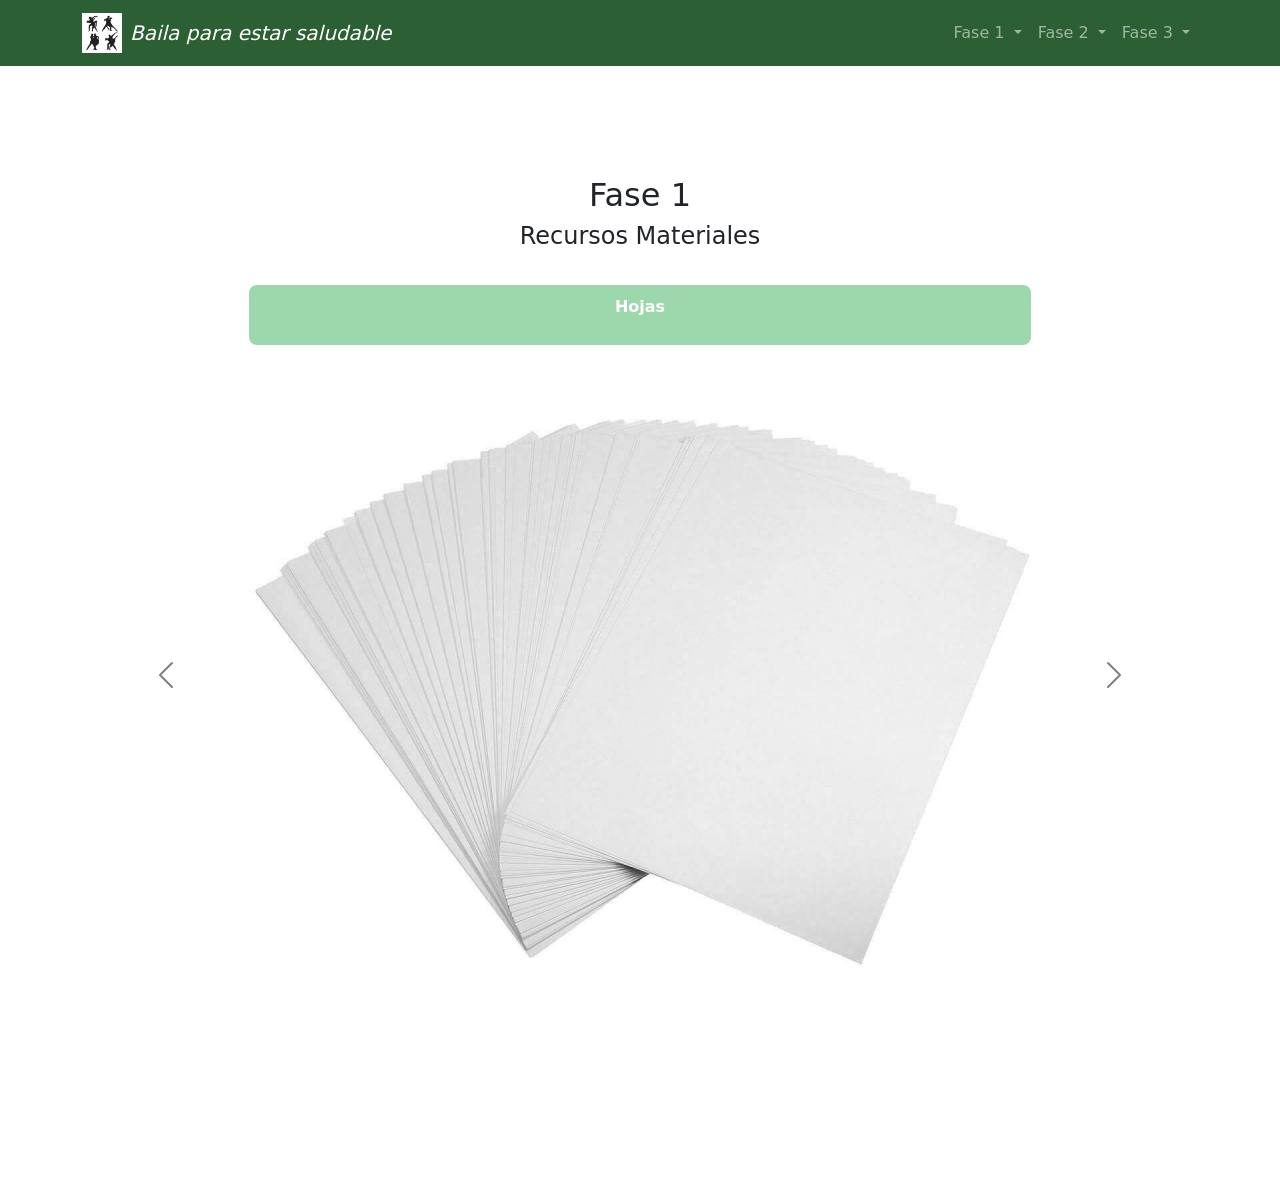
==== index.html @ e096a615 "Primera version" ====
<!DOCTYPE html>
<html lang="es">
<head>

<meta charset="UTF-8">
<meta name="viewport" content="width=device-width, initial-scale=1">

<title>Página MVC</title>

<link href="https://cdn.jsdelivr.net/npm/bootstrap@5.3.2/dist/css/bootstrap.min.css" rel="stylesheet">
<link rel="stylesheet" href="css/styles.css">

</head>

<body>

<div id="navbar"></div>

<div class="container mt-5 pt-5" id="contenido"></div>

<script src="model/data.js"></script>
<script src="js/controller.js"></script>
<script src="https://cdn.jsdelivr.net/npm/bootstrap@5.3.2/dist/js/bootstrap.bundle.min.js"></script>

</body>
</html>
---- css/styles.css ----
section {
    padding: 80px 0;
}

body {
    scroll-behavior: smooth;
}

.seccion {
    display: none;
}

.titulo-navbar {
    font-style: italic;
}

.navbar-custom {
    background-color: #2C5F34;
}

.carousel-caption {
    background: rgba(11, 156, 49, 0.4);
    padding: 10px;
    border-radius: 8px;
    top: 10px;
    bottom: auto;
    font-weight: bold;
}

.carousel-item img {
    height: 800px;
    object-fit: contain;
    background: white;
}

.carousel-control-prev-icon,
.carousel-control-next-icon {
    filter: invert(1);
}
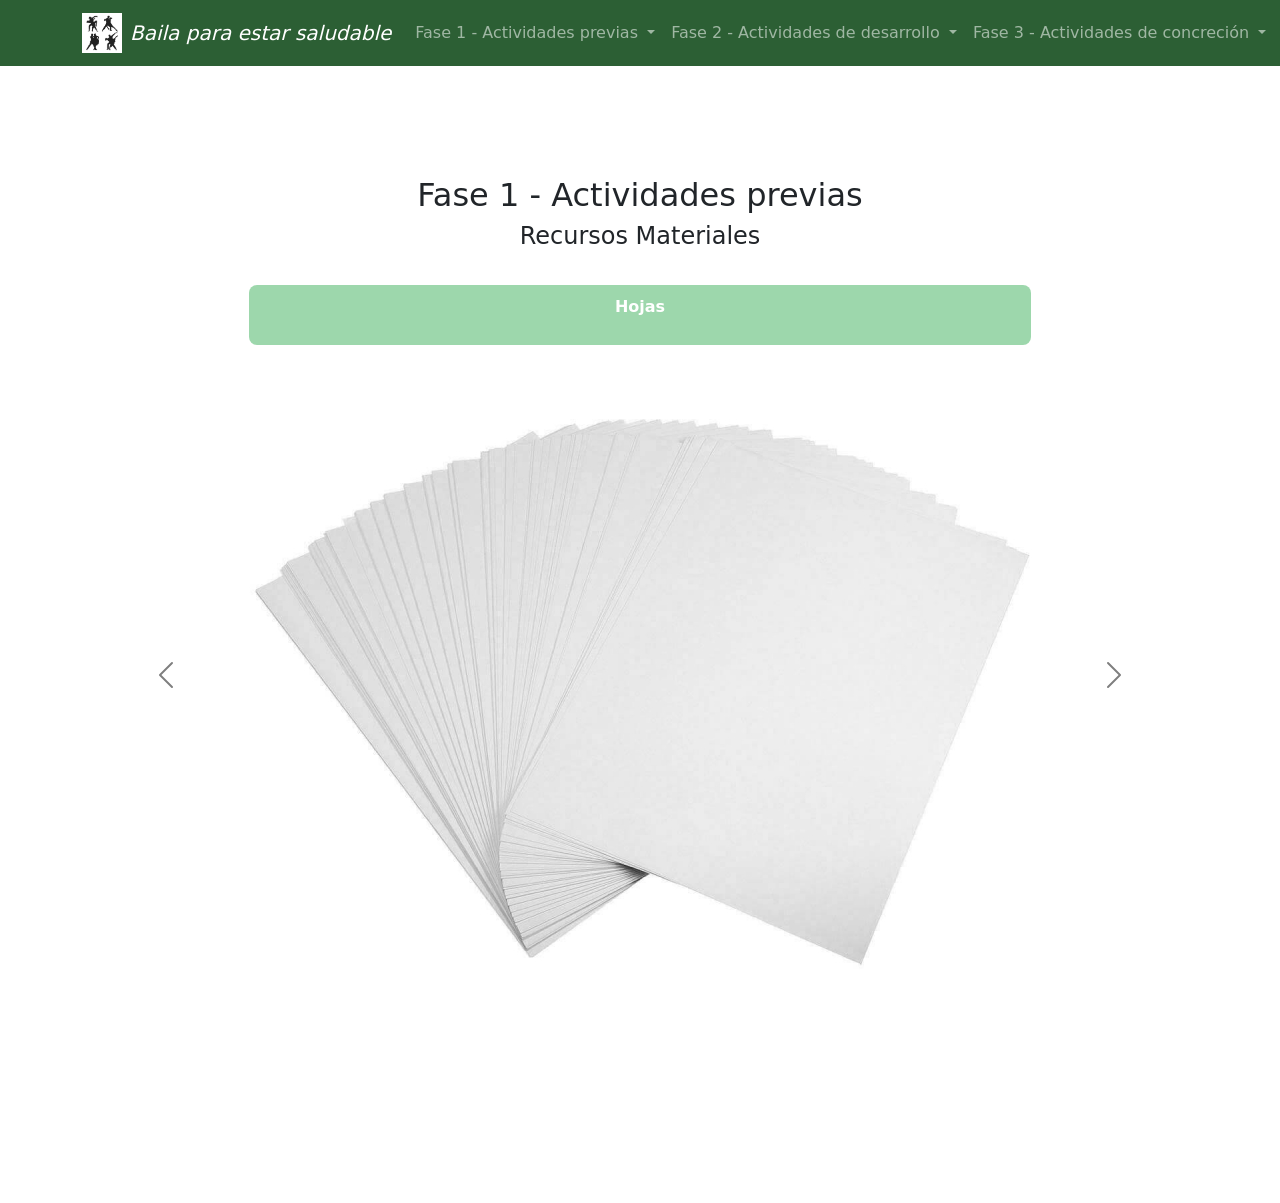
==== commit af0112a0: "Fases completas" ====
--- a/index.html
+++ b/index.html
@@ -5,7 +5,7 @@
 <meta charset="UTF-8">
 <meta name="viewport" content="width=device-width, initial-scale=1">
 
-<title>Página MVC</title>
+<title>Baila para estar saludable</title>
 
 <link href="https://cdn.jsdelivr.net/npm/bootstrap@5.3.2/dist/css/bootstrap.min.css" rel="stylesheet">
 <link rel="stylesheet" href="css/styles.css">
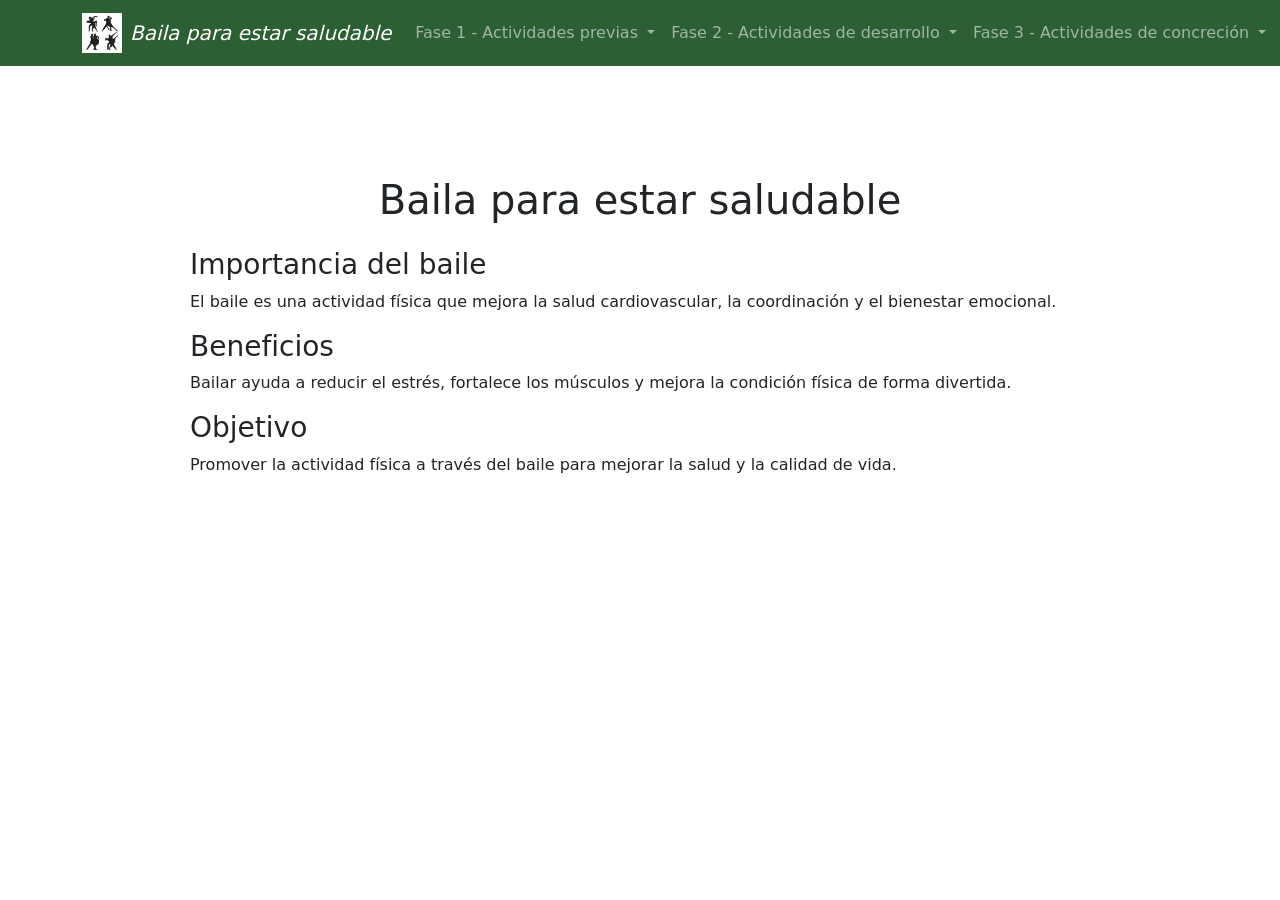
==== commit 09d5ffbd: "Correccion manejo de secciones" ====
--- a/index.html
+++ b/index.html
@@ -1,26 +1,52 @@
 <!DOCTYPE html>
 <html lang="es">
+
 <head>
 
-<meta charset="UTF-8">
-<meta name="viewport" content="width=device-width, initial-scale=1">
+    <meta charset="UTF-8">
+    <meta name="viewport" content="width=device-width, initial-scale=1">
 
-<title>Baila para estar saludable</title>
+    <title>Baila para estar saludable</title>
 
-<link href="https://cdn.jsdelivr.net/npm/bootstrap@5.3.2/dist/css/bootstrap.min.css" rel="stylesheet">
-<link rel="stylesheet" href="css/styles.css">
+    <link href="https://cdn.jsdelivr.net/npm/bootstrap@5.3.2/dist/css/bootstrap.min.css" rel="stylesheet">
+    <link rel="stylesheet" href="css/styles.css">
 
 </head>
 
 <body>
 
-<div id="navbar"></div>
+    <div id="navbar"></div>
 
-<div class="container mt-5 pt-5" id="contenido"></div>
+    <div class="container mt-5 pt-5" id="contenido">
+        <section id="intro" class="mb-5">
 
-<script src="model/data.js"></script>
-<script src="js/controller.js"></script>
-<script src="https://cdn.jsdelivr.net/npm/bootstrap@5.3.2/dist/js/bootstrap.bundle.min.js"></script>
+            <h1 class="text-center mb-4">Baila para estar saludable</h1>
+
+            <h3>Importancia del baile</h3>
+            <p>
+                El baile es una actividad física que mejora la salud cardiovascular,
+                la coordinación y el bienestar emocional.
+            </p>
+
+            <h3>Beneficios</h3>
+            <p>
+                Bailar ayuda a reducir el estrés, fortalece los músculos y mejora
+                la condición física de forma divertida.
+            </p>
+
+            <h3>Objetivo</h3>
+            <p>
+                Promover la actividad física a través del baile para mejorar
+                la salud y la calidad de vida.
+            </p>
+
+        </section>
+    </div>
+
+    <script src="model/data.js"></script>
+    <script src="js/controller.js"></script>
+    <script src="https://cdn.jsdelivr.net/npm/bootstrap@5.3.2/dist/js/bootstrap.bundle.min.js"></script>
 
 </body>
+
 </html>
--- a/css/styles.css
+++ b/css/styles.css
@@ -36,4 +36,9 @@
 .carousel-control-prev-icon,
 .carousel-control-next-icon {
     filter: invert(1);
+}
+
+#intro {
+max-width: 900px;
+margin: auto;
 }
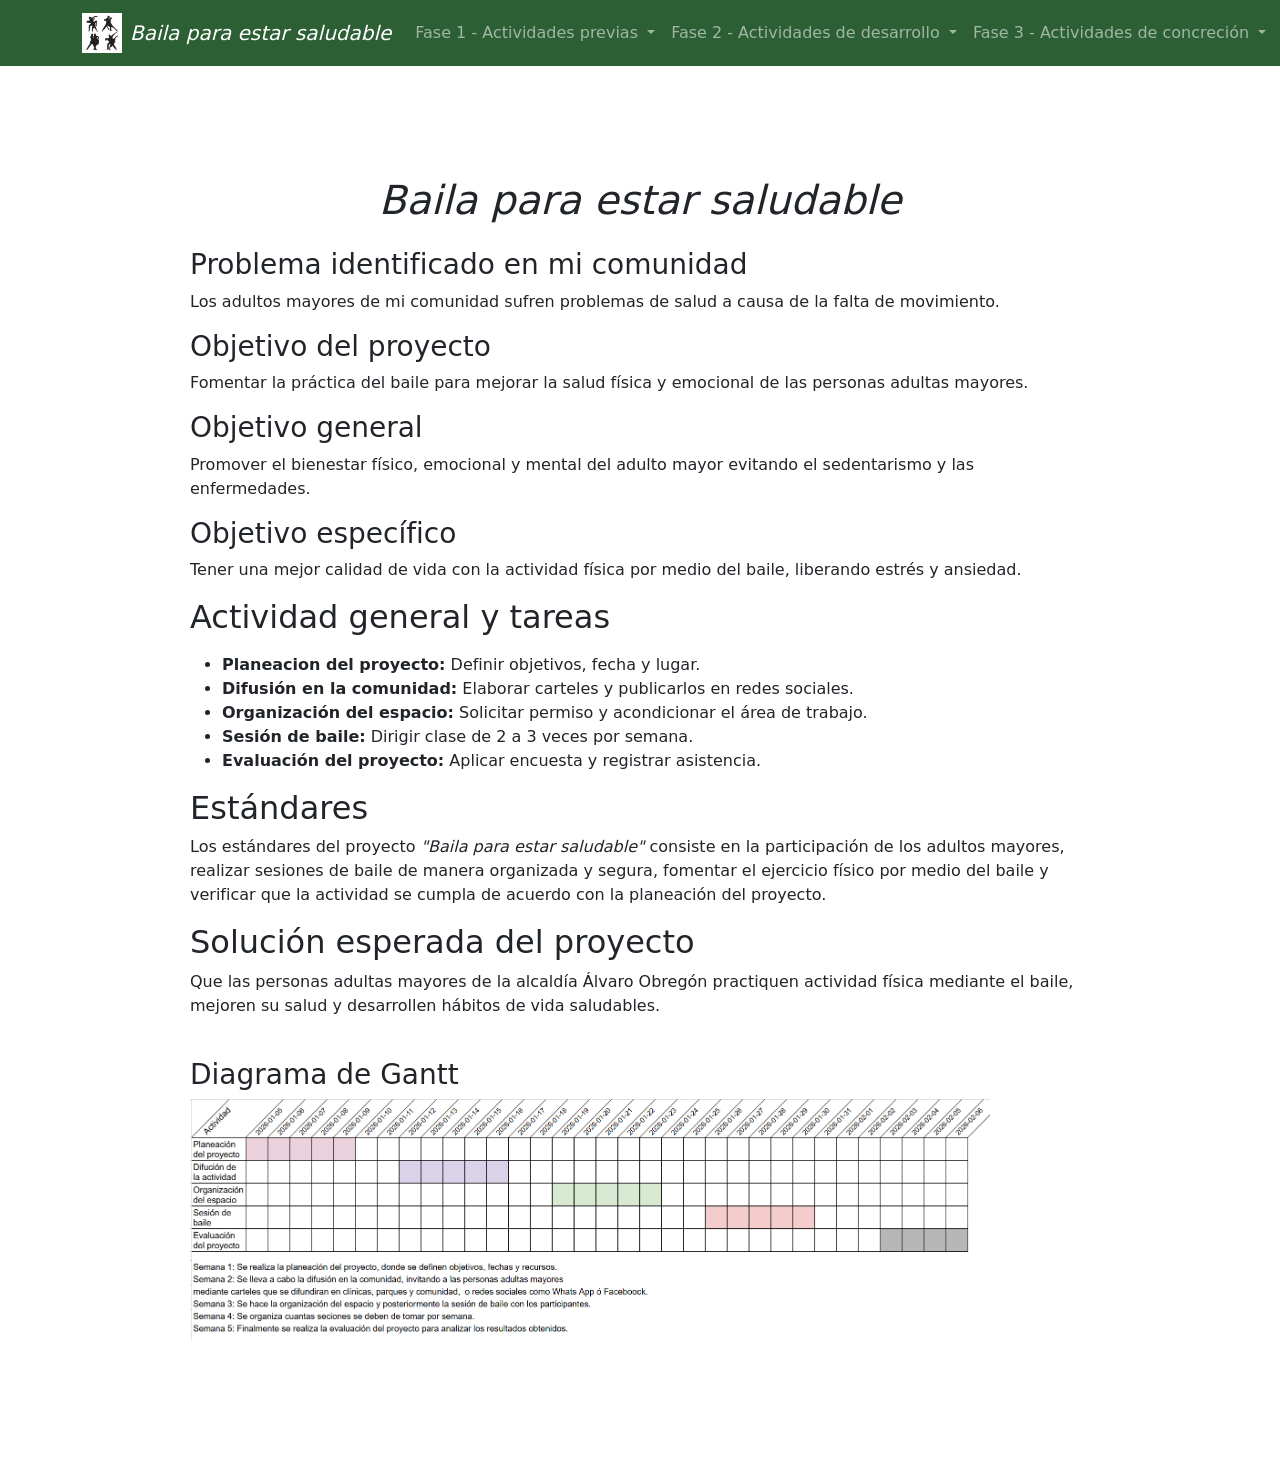
==== commit b2488e2b: "Inicio con aspectos relevantes" ====
--- a/index.html
+++ b/index.html
@@ -20,26 +20,66 @@
     <div class="container mt-5 pt-5" id="contenido">
         <section id="intro" class="mb-5">
 
-            <h1 class="text-center mb-4">Baila para estar saludable</h1>
+            <i><h1 class="text-center mb-4">Baila para estar saludable</h1></i>
 
-            <h3>Importancia del baile</h3>
+            <h3>Problema identificado en mi comunidad</h3>
             <p>
-                El baile es una actividad física que mejora la salud cardiovascular,
-                la coordinación y el bienestar emocional.
+                Los adultos mayores de mi comunidad sufren problemas de salud a causa de la falta de movimiento.
             </p>
 
-            <h3>Beneficios</h3>
+            <h3>Objetivo del proyecto</h3>
             <p>
-                Bailar ayuda a reducir el estrés, fortalece los músculos y mejora
-                la condición física de forma divertida.
+                Fomentar la práctica del baile para mejorar la salud física y emocional de las personas adultas mayores.
             </p>
 
-            <h3>Objetivo</h3>
+            <h3>Objetivo general</h3>
             <p>
-                Promover la actividad física a través del baile para mejorar
-                la salud y la calidad de vida.
+                Promover el bienestar físico, emocional y mental del adulto mayor evitando el sedentarismo y las enfermedades.
             </p>
 
+            <h3>Objetivo específico</h3>
+            <p>
+                Tener una mejor calidad de vida con la actividad física por medio del baile, liberando estrés y ansiedad.
+            </p>
+
+            <h2>Actividad general y tareas</h2>
+            <p>
+                <ul>
+                    <li>
+                        <b>Planeacion del proyecto:</b> Definir objetivos, fecha y lugar.
+                    </li>
+                    <li>
+                        <b>Difusión en la comunidad:</b> Elaborar carteles y publicarlos en redes sociales.
+                    </li>
+                    <li>
+                        <b>Organización del espacio:</b> Solicitar permiso y acondicionar el área de trabajo.
+                    </li>
+                    <li>
+                        <b>Sesión de baile:</b> Dirigir clase de 2 a 3 veces por semana.
+                    </li>
+                    <li>
+                        <b>Evaluación del proyecto:</b> Aplicar encuesta y registrar asistencia.
+                    </li>
+                </ul>
+            </p>
+
+            
+            <h2>Estándares</h2>
+            <p>
+                Los estándares del proyecto <i>"Baila para estar saludable"</i> consiste en la participación de los adultos mayores, 
+                realizar sesiones de baile de manera organizada y segura, fomentar el ejercicio físico por medio del baile
+                y verificar que la actividad se cumpla de acuerdo con la planeación del proyecto.
+            </p>
+            
+            <h2>Solución esperada del proyecto</h2>
+            <p>
+                Que las personas adultas mayores de la alcaldía Álvaro Obregón practiquen actividad física mediante el baile, mejoren su salud
+                y desarrollen hábitos de vida saludables.
+            </p>
+            
+            <br>
+            <h3>Diagrama de Gantt</h3>
+            <img src="img/gantt.png" alt="Diagrama de Gantt" width="800px">
         </section>
     </div>
 
